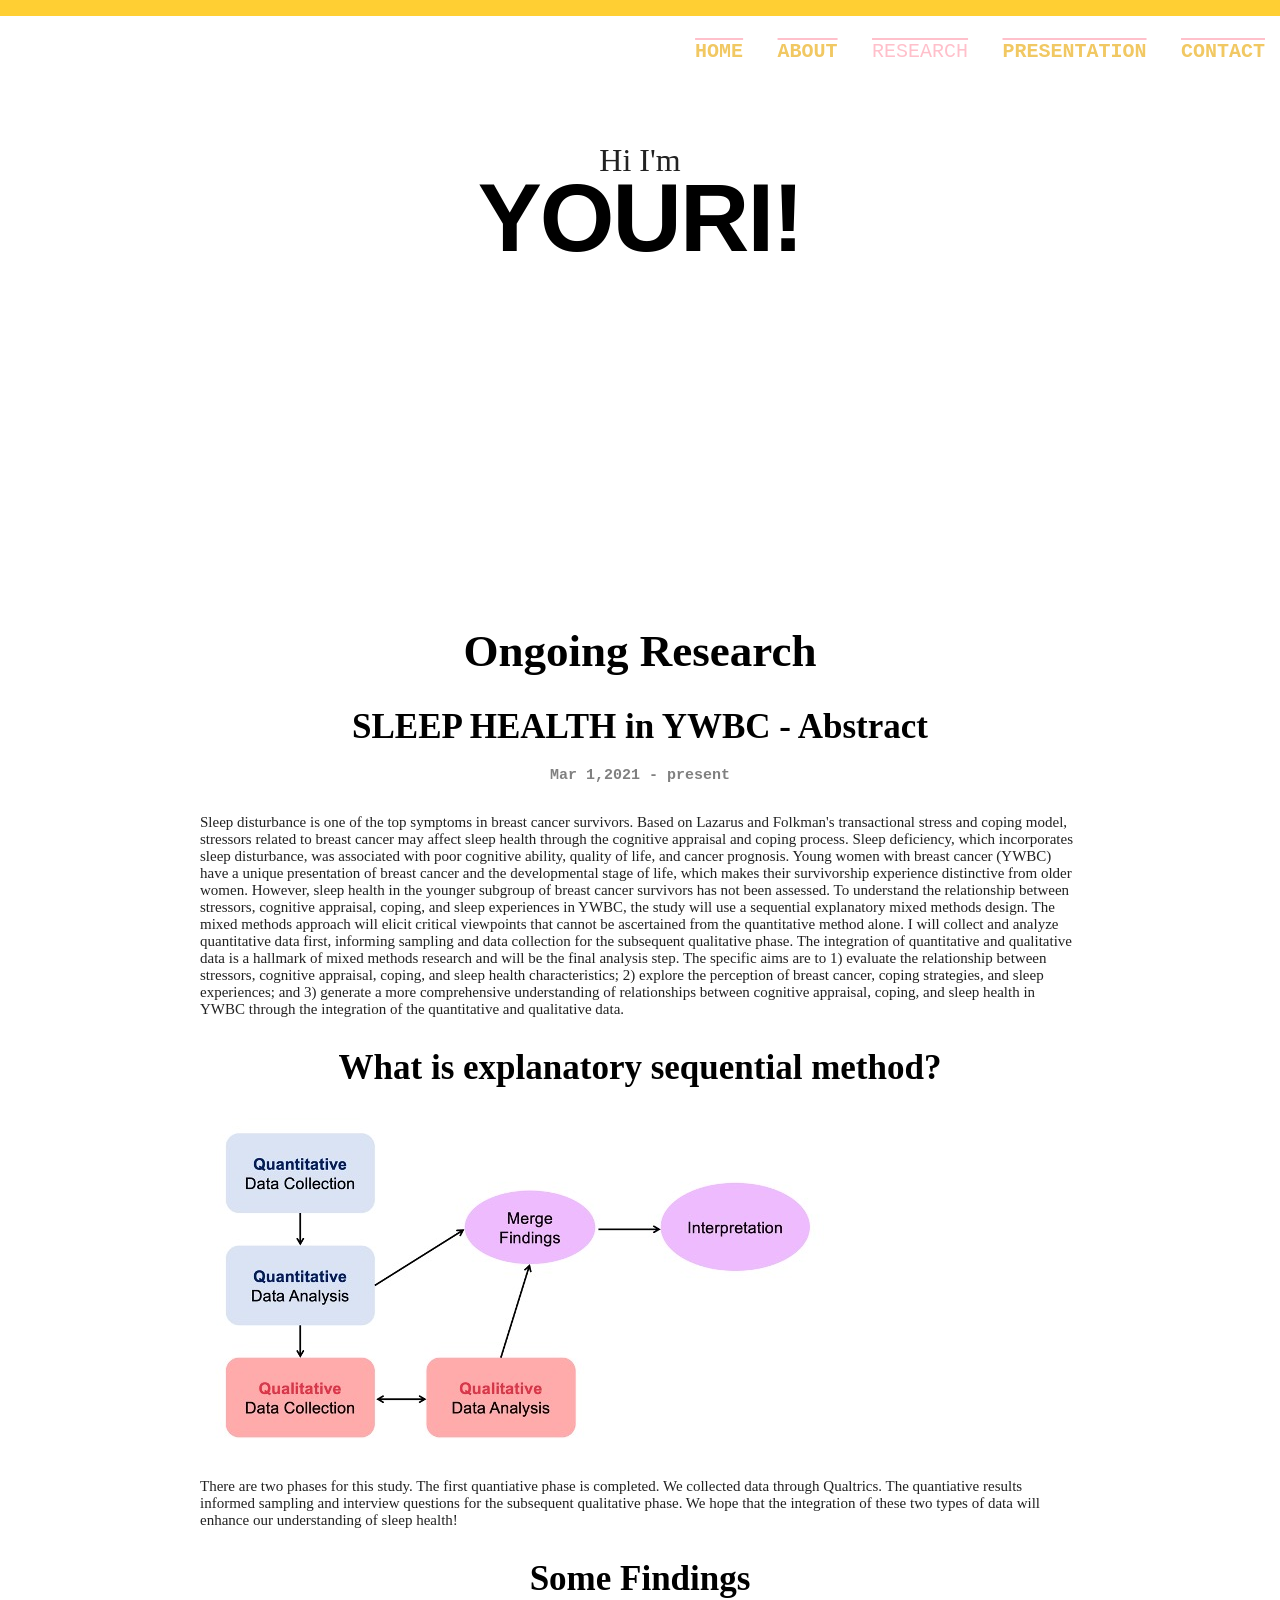
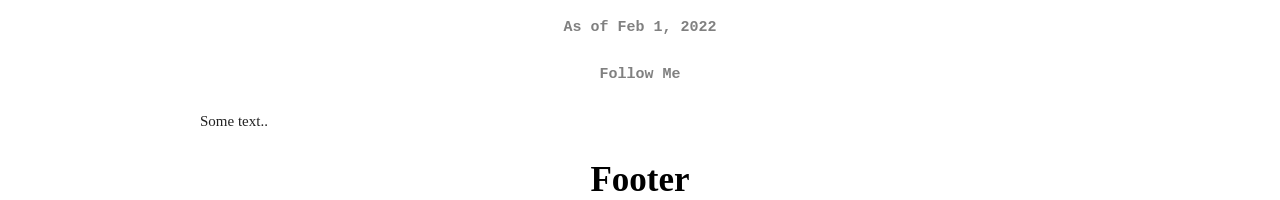
==== research.html @ aff38f98 "Add files via upload" ====
<!DOCTYPE html>
<html lang="en" dir="ltr">
  <head>
    <meta name="viewport" content="width=device-width, initial-scale=1.0">
    <meta charset="utf-8">
    <link rel="stylesheet" href="style.css">
    <title>Youri's Portfolio</title>
  </head>
  <style type="text/css">
  @font-face {
    font-family: "Computer Modern";
    src: url('http://mirrors.ctan.org/fonts/cm-unicode/fonts/otf/cmunss.otf');
  }
  @font-face {
    font-family: "Computer Modern";
    src: url('http://mirrors.ctan.org/fonts/cm-unicode/fonts/otf/cmunsx.otf');
    font-weight: bold;
  }
  @font-face {
    font-family: "Computer Modern";
    src: url('http://mirrors.ctan.org/fonts/cm-unicode/fonts/otf/cmunsi.otf');
    font-style: italic, oblique;
  }
  @font-face {
    font-family: "Computer Modern";
    src: url('http://mirrors.ctan.org/fonts/cm-unicode/fonts/otf/cmunbxo.otf');
    font-weight: bold;
    font-style: italic, oblique;
  }
  body {
    font-family: "Computer Modern", sans-serif;
  }
</style>

<body>
  <div class="banner-text">
    <ul>
      <li><a href="index.html">Home</a></li>
      <li><a href="about.html">About</a></li>
      <li>Research</li>
      <li><a href="presentation.html">Presentation</a></li>
      <li><a href="contact.html">Contact</a></li>
    </ul>

<header class='masthead'>
  <p class='masthead-intro'>Hi I'm</p>
  <h1 class='masthead-heading'>Youri!</h1>
</header>


          <div class="header">
            <h2>Ongoing Research</h2>
          </div>

      <div class="row">
        <div class="leftcolumn">
          <div class="card">
            <h3>SLEEP HEALTH in YWBC - Abstract</h3>
            <h5>Mar 1,2021 - present</h5>
            <p>Sleep disturbance is one of the top symptoms in breast cancer survivors. Based on Lazarus and Folkman's transactional stress and coping model, stressors related to breast cancer may affect sleep health through the cognitive appraisal and coping process. Sleep deficiency, which incorporates sleep disturbance, was associated with poor cognitive ability, quality of life, and cancer prognosis. Young women with breast cancer (YWBC) have a unique presentation of breast cancer and the developmental stage of life, which makes their survivorship experience distinctive from older women. However, sleep health in the younger subgroup of breast cancer survivors has not been assessed. To understand the relationship between stressors, cognitive appraisal, coping, and sleep experiences in YWBC, the study will use a sequential explanatory mixed methods design. The mixed methods approach will elicit critical viewpoints that cannot be ascertained from the quantitative method alone. I will collect and analyze quantitative data first, informing sampling and data collection for the subsequent qualitative phase. The integration of quantitative and qualitative data is a hallmark of mixed methods research and will be the final analysis step. The specific aims are to 1) evaluate the relationship between stressors, cognitive appraisal, coping, and sleep health characteristics; 2) explore the perception of breast cancer, coping strategies, and sleep experiences; and 3) generate a more comprehensive understanding of relationships between cognitive appraisal, coping, and sleep health in YWBC through the integration of the quantitative and qualitative data. </p>
          </div>
          <div class="card">
            <h3>What is explanatory sequential method?</h3>
            <p><img src="mmrdesign.jpg" align="center"> <br>
            There are two phases for this study. The first quantiative phase is completed. We collected data through Qualtrics. The quantiative results informed sampling and interview questions for the subsequent qualitative phase.
            We hope that the integration of these two types of data will enhance our understanding of sleep health! </p>

          </div>
        </div>
        <div class="rightcolumn">
          <div class="card">
            <h3>Some Findings</h3>
            <h5> As of Feb 1, 2022 </h5>
            <p> </p>
          </div>
          <div class="card">
            <h5>Follow Me</h5>
            <p id="one"><P>Some text..</p>
          </div>
        </div>
      </div>

      <div class="footer">
        <h3>Footer</h3>
      </div>


  </body>
</html>
---- style.css ----
*{
  margin: 0;
  padding: 0;
}
body{
  font-family: sans-serif;
}
.banner-text{
  width: 100%;
  position: absolute;
}
.banner-text ul{
  height: 40px;
  float: right;
}
.banner-text ul li{
  display: inline-block;
  padding: 40px 15px;
  text-transform: uppercase;
  text-emphasis-color: pink;
  text-decoration: overline;
  font-family: courier;
  color: pink;
  font-size: 20px;
}
.banner-text h2{
  font-family: computer modern;
  text-align: center;
  color: #000;
  font-size: 45px;
  margin-top: 20%;
  float: center;
}
.banner-text h3{
  text-align: center;
  margin-top: 30px;
  color: #000;
  font-family: computer modern;
  font-size: 35px;
}
.banner-text h5{
  text-align: center;
  margin-top: 20px;
  color: grey;
  font-family: courier;
  font-size: 15px;
}

p{
  font-family: computer modern;
  font-size: 15px;
  text-align: "middle";
  margin-top: 30px;
  margin-left: 200px;
  margin-right: 200px;
}


.animation{
  background: linear-gradient(to right,purple,#66ccff);
  width: 100%;
  height: 100vh;
}
<style>
a:link{
  color: pink;
  background-color: transparent;
}

a:visited{
  color: black;
  background-color: transparent;
}

body {
    /* Typography Declarations */
    color: #222222;
    font-size: 1em;
    font-family: "Open Sans", "Helvetica Neue", sans-serif;
}

.content-footer,
.masthead-heading,
.masthead-intro {
  text-align: center;
}

.masthead {
  padding: 6em 0;
  background-image: url('https://images.unsplash.com/photo-1454496522488-7a8e488e8606?ixlib=rb-1.2.1&ixid=MnwxMjA3fDB8MHxwaG90by1wYWdlfHx8fGVufDB8fHx8&auto=format&fit=crop&w=1776&q=80');
  background-size: cover;
  background-repeat: no-repeat;
  border-top: solid 1em #FFCF33;
}

.masthead-intro {
    /* Layout Declarations */
    margin-bottom: 0.1em;
    /* Typography Declarations */
    font-family: "Gentium Book Basic", Georgia, serif;
    font-size: 2em;
}

.masthead-heading {
    /* Layout Declarations */
    color: #000;
    margin-top: -0.2em;
    /* Typography Declarations */
    font-family: "Helvetica", "Georgia", sans-serif;
    font-weight: bold;
    font-size: 6em;
    letter-spacing: -0.02em;
    text-transform: uppercase;
}

.introduction-section,
.location-section,
.questions-section {
    max-width: 38em;
    margin-left: auto;
    margin-right: auto;
    margin-top: 2em;
}

.introduction-section > p,
.location-section > p,
.questions-section,
.content-footer > p {
    /* Typography Declarations */
    font-weight: 300;
    letter-spacing: 0.05em;
}

.questions-section > h2 {
    font-family: "Helvetica", Georgia, serif;
    font-size: 1.2em;
    font-weight: bold;
    /* Layout */
    margin: 2em 0 1em 0;
}

section > h1 {
    margin-top: 2em;
}

.content-footer,
.masthead-heading,
.masthead-intro {
  text-align: center;
}

.masthead {
  padding: 6em 0;
  background-image: url('https://images.unsplash.com/photo-1454496522488-7a8e488e8606?ixlib=rb-1.2.1&ixid=MnwxMjA3fDB8MHxwaG90by1wYWdlfHx8fGVufDB8fHx8&auto=format&fit=crop&w=1776&q=80');
  background-size: cover;
  background-repeat: no-repeat;
  border-top: solid 1em #FFCF33;
}

.masthead-intro {
  margin-bottom: 0.1em;
  font-family: "Gentium Book Basic", Georgia, serif;
    font-size: 2em;
}

.masthead-heading {
  margin-top: -0.2em;
  font-family: "Open Sans", "Helvetica Neue", sans-serif;
  font-weight: bold;
  font-size: 6em;
  letter-spacing: -0.02em;
  text-transform: uppercase;
}
.introduction > p,
.location > p,
.content-footer > p {
    /* Typography Declarations */
    font-weight: 300;
    letter-spacing: 0.05em;
}
h2 {
    /* Typography Declarations */
    font-family: "Gentium Book Basic", Georgia, serif;
    font-size: 1.2em;
    font-weight: bold;
}

.introduction-section,
.location-section,
.questions-section {
    max-width: 38em;
    margin-left: auto;
    margin-right: auto;
    margin-top: 2em;
}
.content-footer {
  margin: 50px 0;
  padding: 20px 0;
  text-align: center;
  background-color: #73A8C2;
  text-decoration: none;
}
.social > li {
  display: inline-block;
  margin: 0 5px;
}
.content-footer > p {
  color: #F7EDE1;
}
a {
    font-weight: bold;
    text-decoration: none;
    color: #F1C863;
}

@media only screen and (max-width: 500px) {
    .masthead {
        padding: 3em 0;
    }
    .masthead-heading {
        font-size: 3em;
    }
    .content-footer {
        padding: 2em 2.5em;
  }
}
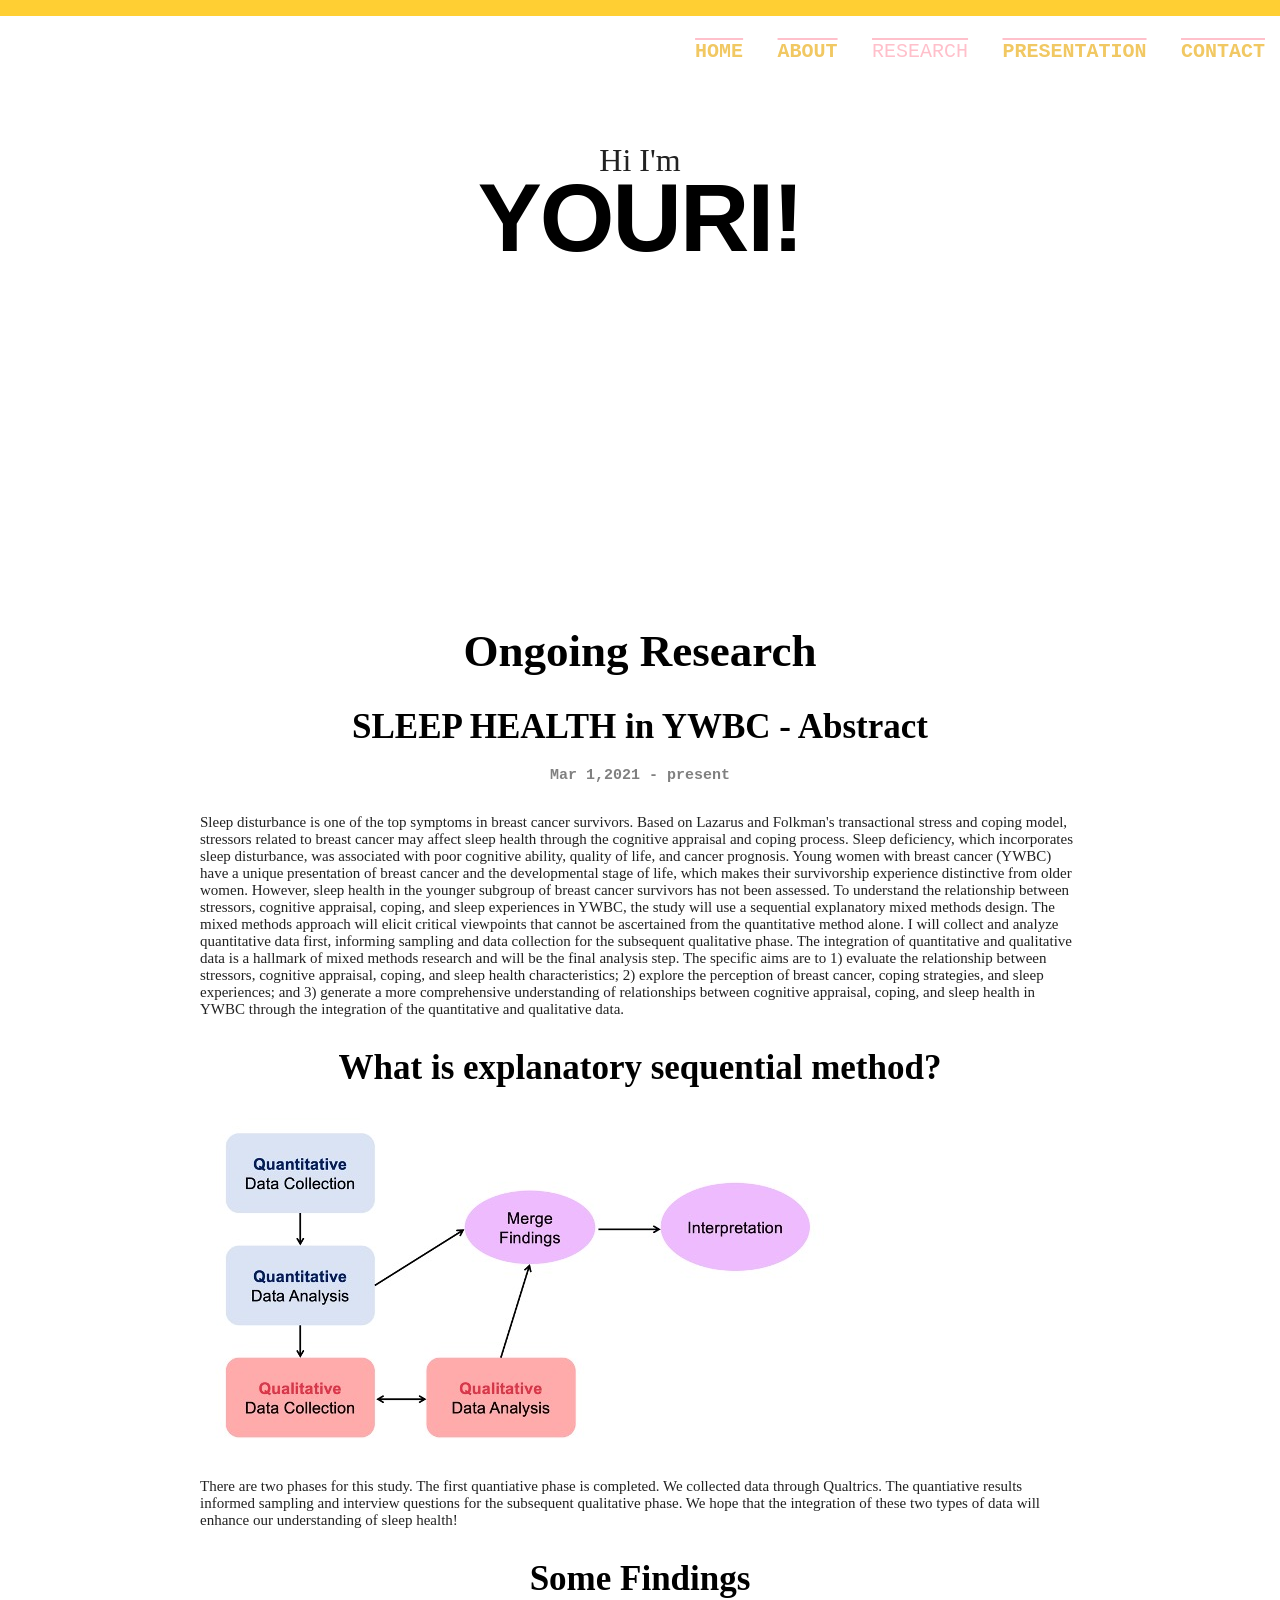
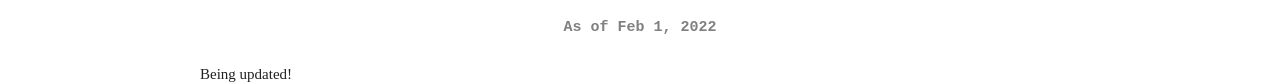
==== commit 4e70f3d0: "Update research.html" ====
--- a/research.html
+++ b/research.html
@@ -46,44 +46,28 @@
   <p class='masthead-intro'>Hi I'm</p>
   <h1 class='masthead-heading'>Youri!</h1>
 </header>
-
-
           <div class="header">
             <h2>Ongoing Research</h2>
           </div>
 
       <div class="row">
-        <div class="leftcolumn">
           <div class="card">
             <h3>SLEEP HEALTH in YWBC - Abstract</h3>
             <h5>Mar 1,2021 - present</h5>
             <p>Sleep disturbance is one of the top symptoms in breast cancer survivors. Based on Lazarus and Folkman's transactional stress and coping model, stressors related to breast cancer may affect sleep health through the cognitive appraisal and coping process. Sleep deficiency, which incorporates sleep disturbance, was associated with poor cognitive ability, quality of life, and cancer prognosis. Young women with breast cancer (YWBC) have a unique presentation of breast cancer and the developmental stage of life, which makes their survivorship experience distinctive from older women. However, sleep health in the younger subgroup of breast cancer survivors has not been assessed. To understand the relationship between stressors, cognitive appraisal, coping, and sleep experiences in YWBC, the study will use a sequential explanatory mixed methods design. The mixed methods approach will elicit critical viewpoints that cannot be ascertained from the quantitative method alone. I will collect and analyze quantitative data first, informing sampling and data collection for the subsequent qualitative phase. The integration of quantitative and qualitative data is a hallmark of mixed methods research and will be the final analysis step. The specific aims are to 1) evaluate the relationship between stressors, cognitive appraisal, coping, and sleep health characteristics; 2) explore the perception of breast cancer, coping strategies, and sleep experiences; and 3) generate a more comprehensive understanding of relationships between cognitive appraisal, coping, and sleep health in YWBC through the integration of the quantitative and qualitative data. </p>
           </div>
+        
           <div class="card">
             <h3>What is explanatory sequential method?</h3>
             <p><img src="mmrdesign.jpg" align="center"> <br>
             There are two phases for this study. The first quantiative phase is completed. We collected data through Qualtrics. The quantiative results informed sampling and interview questions for the subsequent qualitative phase.
             We hope that the integration of these two types of data will enhance our understanding of sleep health! </p>
-
-          </div>
-        </div>
-        <div class="rightcolumn">
+         </div>
+        
           <div class="card">
             <h3>Some Findings</h3>
             <h5> As of Feb 1, 2022 </h5>
-            <p> </p>
+            <p> Being updated! </p>
           </div>
-          <div class="card">
-            <h5>Follow Me</h5>
-            <p id="one"><P>Some text..</p>
-          </div>
-        </div>
-      </div>
-
-      <div class="footer">
-        <h3>Footer</h3>
-      </div>
-
-
   </body>
 </html>
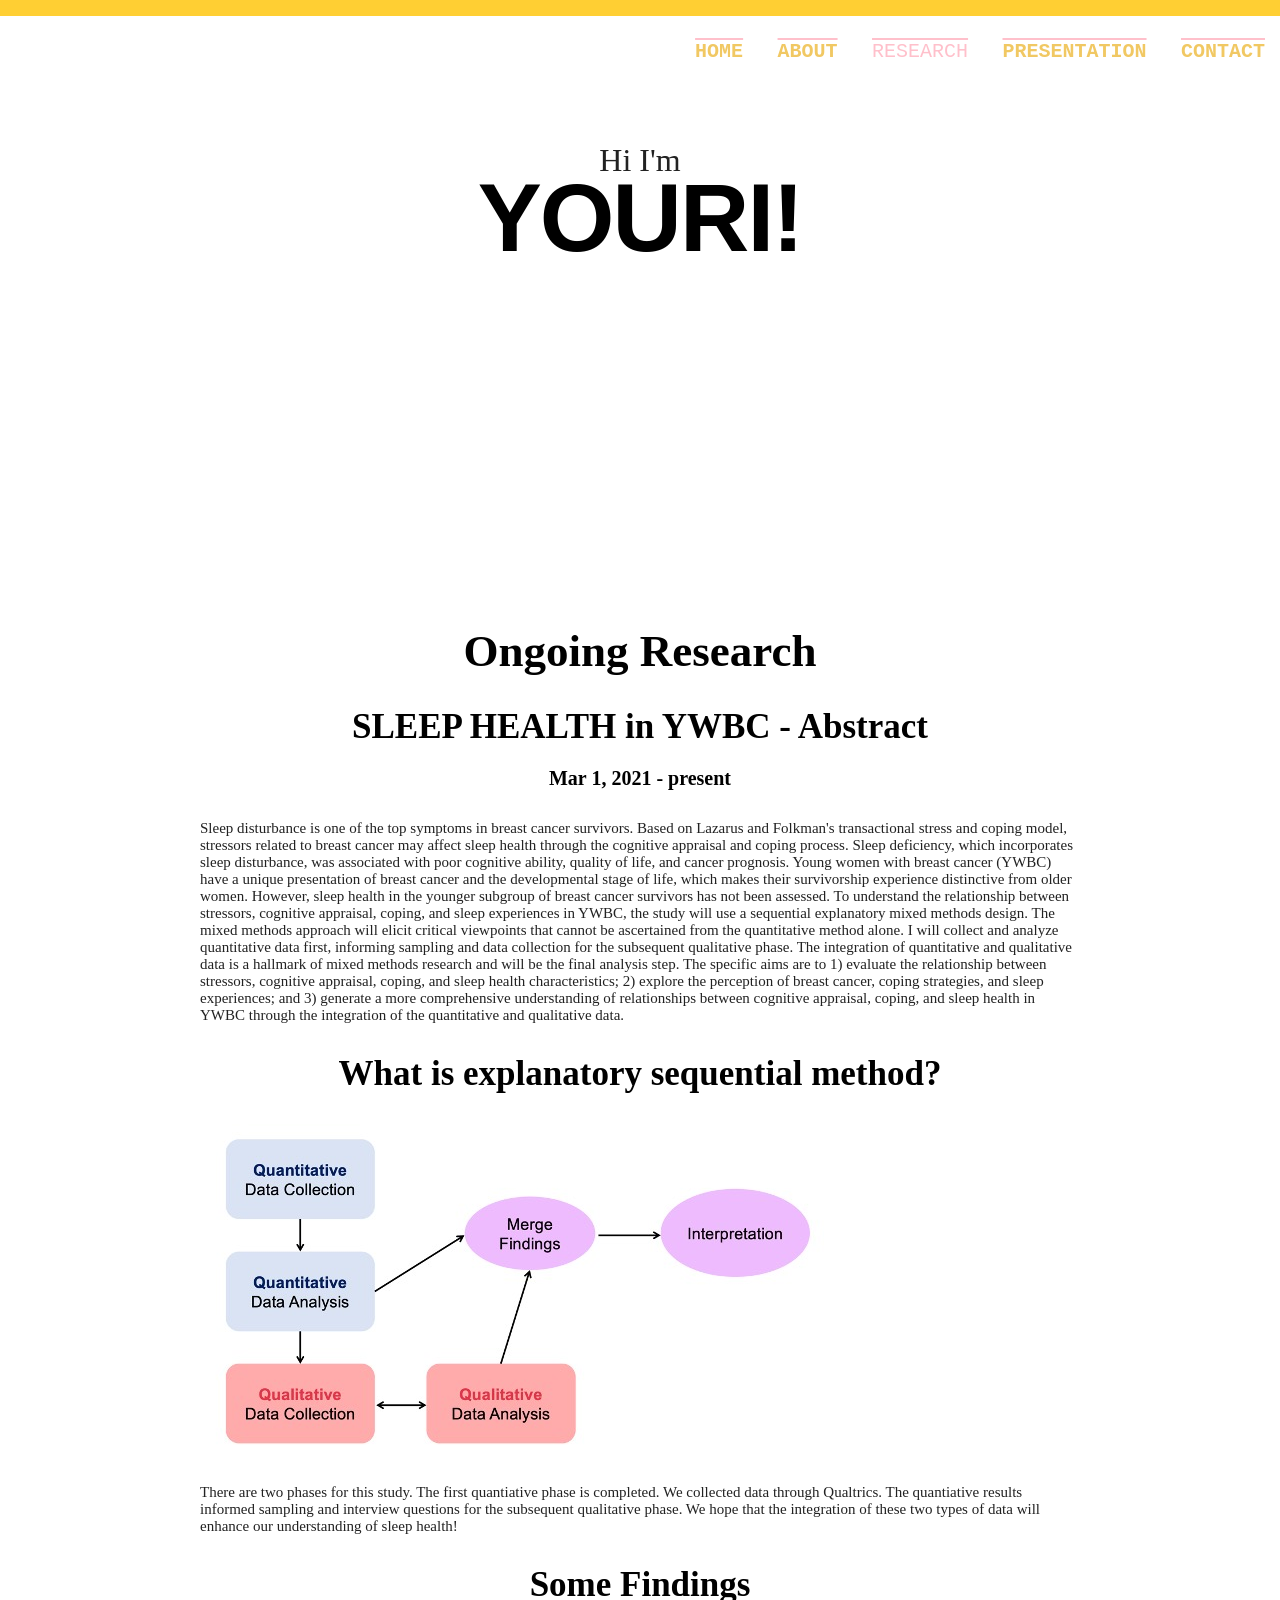
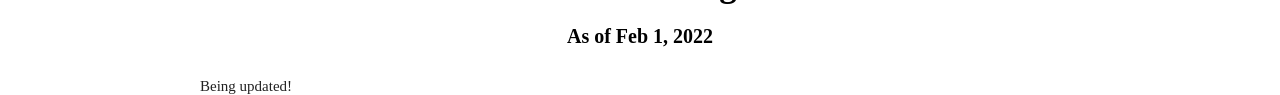
==== commit 96a2ec30: "Add files via upload" ====
--- a/research.html
+++ b/research.html
@@ -46,28 +46,29 @@
   <p class='masthead-intro'>Hi I'm</p>
   <h1 class='masthead-heading'>Youri!</h1>
 </header>
+
+
           <div class="header">
             <h2>Ongoing Research</h2>
           </div>
 
-      <div class="row">
           <div class="card">
             <h3>SLEEP HEALTH in YWBC - Abstract</h3>
-            <h5>Mar 1,2021 - present</h5>
+            <h5>Mar 1, 2021 - present</h5>
             <p>Sleep disturbance is one of the top symptoms in breast cancer survivors. Based on Lazarus and Folkman's transactional stress and coping model, stressors related to breast cancer may affect sleep health through the cognitive appraisal and coping process. Sleep deficiency, which incorporates sleep disturbance, was associated with poor cognitive ability, quality of life, and cancer prognosis. Young women with breast cancer (YWBC) have a unique presentation of breast cancer and the developmental stage of life, which makes their survivorship experience distinctive from older women. However, sleep health in the younger subgroup of breast cancer survivors has not been assessed. To understand the relationship between stressors, cognitive appraisal, coping, and sleep experiences in YWBC, the study will use a sequential explanatory mixed methods design. The mixed methods approach will elicit critical viewpoints that cannot be ascertained from the quantitative method alone. I will collect and analyze quantitative data first, informing sampling and data collection for the subsequent qualitative phase. The integration of quantitative and qualitative data is a hallmark of mixed methods research and will be the final analysis step. The specific aims are to 1) evaluate the relationship between stressors, cognitive appraisal, coping, and sleep health characteristics; 2) explore the perception of breast cancer, coping strategies, and sleep experiences; and 3) generate a more comprehensive understanding of relationships between cognitive appraisal, coping, and sleep health in YWBC through the integration of the quantitative and qualitative data. </p>
           </div>
-        
           <div class="card">
             <h3>What is explanatory sequential method?</h3>
             <p><img src="mmrdesign.jpg" align="center"> <br>
             There are two phases for this study. The first quantiative phase is completed. We collected data through Qualtrics. The quantiative results informed sampling and interview questions for the subsequent qualitative phase.
             We hope that the integration of these two types of data will enhance our understanding of sleep health! </p>
-         </div>
-        
+          </div>
           <div class="card">
             <h3>Some Findings</h3>
             <h5> As of Feb 1, 2022 </h5>
-            <p> Being updated! </p>
+            <p> Being updated!</p>
           </div>
+
+
   </body>
 </html>
--- a/style.css
+++ b/style.css
@@ -41,9 +41,9 @@
 .banner-text h5{
   text-align: center;
   margin-top: 20px;
-  color: grey;
-  font-family: courier;
-  font-size: 15px;
+  color: black;
+  font-family: computer modern;
+  font-size: 20px;
 }
 
 p{
@@ -67,7 +67,7 @@
   background-color: transparent;
 }
 
-a:visited{
+a:active{
   color: black;
   background-color: transparent;
 }
